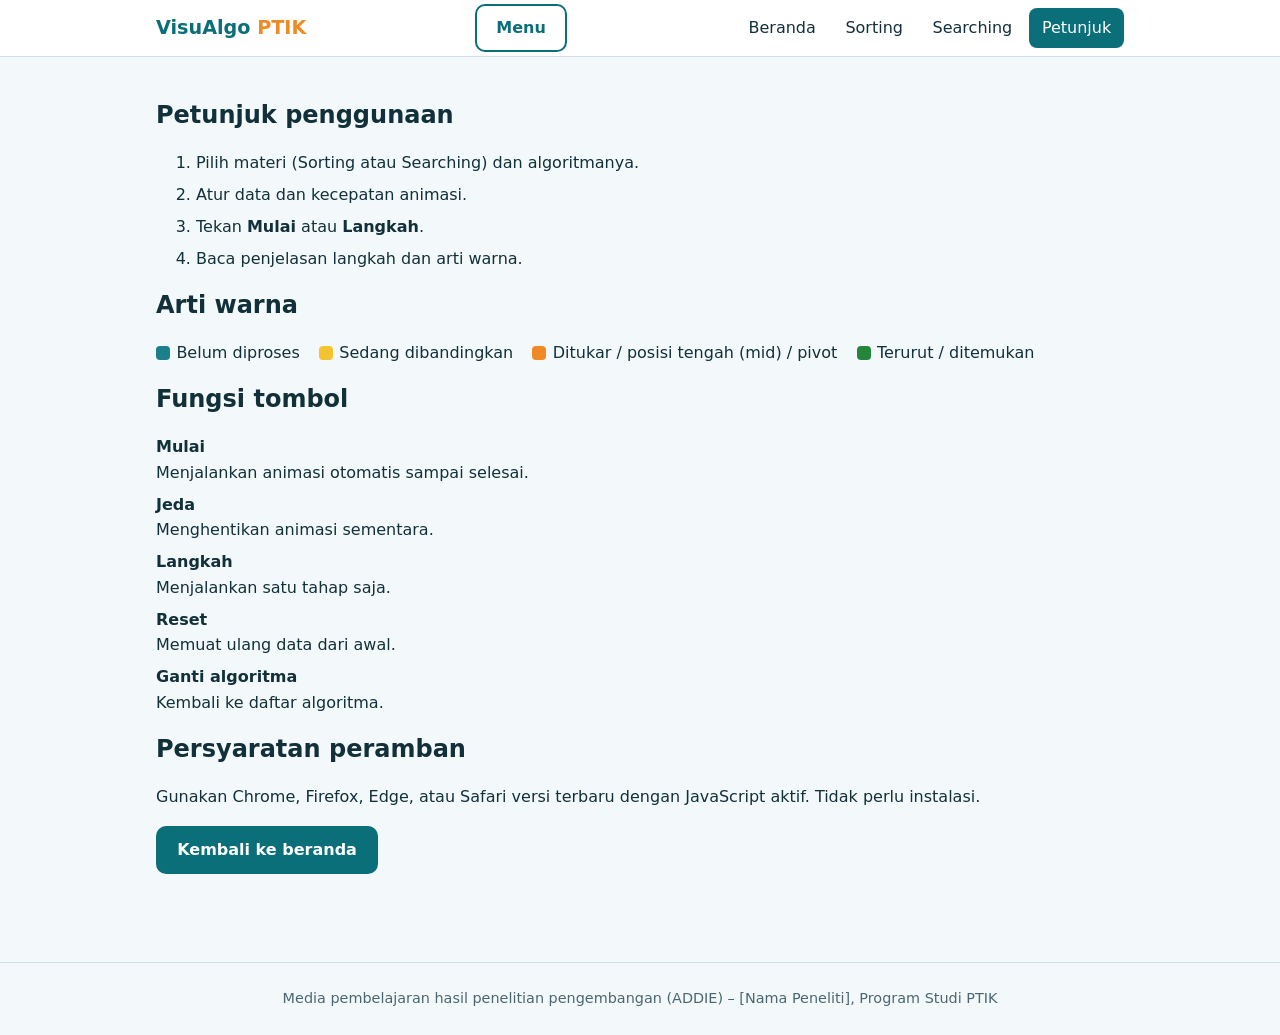
==== petunjuk.html @ 7725bb9c "Add files via upload" ====
<!DOCTYPE html>
<html lang="id">
<head>
<meta charset="UTF-8">
<meta name="viewport" content="width=device-width, initial-scale=1">
<title>Petunjuk | VisuAlgo PTIK</title>
<meta name="description" content="Media pembelajaran interaktif visualisasi algoritma Sorting dan Searching untuk mahasiswa PTIK.">
<link rel="stylesheet" href="css/style.css">
</head>
<body>
<header class="navbar"><div class="container nav-inner">
  <a class="brand" href="index.html">VisuAlgo <span>PTIK</span></a>
  <button class="nav-toggle" aria-label="Buka menu" aria-expanded="false" aria-controls="menu">Menu</button>
  <nav id="menu" aria-label="Navigasi utama">
    <a href="index.html">Beranda</a><a href="sorting.html">Sorting</a><a href="searching.html">Searching</a><a href="petunjuk.html">Petunjuk</a>
  </nav>
</div></header>
<main class="container">
<section class="section">
  <h1>Petunjuk penggunaan</h1>
  <ol class="steps">
    <li>Pilih materi (Sorting atau Searching) dan algoritmanya.</li>
    <li>Atur data dan kecepatan animasi.</li>
    <li>Tekan <strong>Mulai</strong> atau <strong>Langkah</strong>.</li>
    <li>Baca penjelasan langkah dan arti warna.</li>
  </ol>
  <h2>Arti warna</h2>
  <ul class="legend">
    <li><span class="dot idle"></span>Belum diproses</li>
    <li><span class="dot compare"></span>Sedang dibandingkan</li>
    <li><span class="dot swap"></span>Ditukar / posisi tengah (mid) / pivot</li>
    <li><span class="dot done"></span>Terurut / ditemukan</li>
  </ul>
  <h2>Fungsi tombol</h2>
  <dl>
    <dt>Mulai</dt><dd>Menjalankan animasi otomatis sampai selesai.</dd>
    <dt>Jeda</dt><dd>Menghentikan animasi sementara.</dd>
    <dt>Langkah</dt><dd>Menjalankan satu tahap saja.</dd>
    <dt>Reset</dt><dd>Memuat ulang data dari awal.</dd>
    <dt>Ganti algoritma</dt><dd>Kembali ke daftar algoritma.</dd>
  </dl>
  <h2>Persyaratan peramban</h2>
  <p>Gunakan Chrome, Firefox, Edge, atau Safari versi terbaru dengan JavaScript aktif. Tidak perlu instalasi.</p>
  <p><a class="btn" href="index.html">Kembali ke beranda</a></p>
</section>
</main>
<footer><div class="container">Media pembelajaran hasil penelitian pengembangan (ADDIE) &ndash; [Nama Peneliti], Program Studi PTIK</div></footer>
<script src="js/main.js"></script>
</body></html>
---- css/style.css ----
:root{--bg:#f3f9fa;--surface:#fff;--ink:#12303a;--muted:#4b6670;--line:#cfe0e4;--brand:#0b6f7a;--on-brand:#fff;
--c-idle:#1b7f8c;--c-compare:#f4c430;--c-swap:#f08a24;--c-done:#23863a;--r:12px}
@media (prefers-color-scheme:dark){:root{--bg:#0f1c20;--surface:#172a30;--ink:#e6f2f4;--muted:#9bb5bc;--line:#2a444c;--brand:#4fc3cf;--on-brand:#08242a}}
*{box-sizing:border-box}
body{margin:0;font:16px/1.6 system-ui,-apple-system,"Segoe UI",Roboto,sans-serif;background:var(--bg);color:var(--ink)}
[hidden]{display:none!important}
h1,h2{line-height:1.2}
.container{max-width:1000px;margin:0 auto;padding:0 1rem}
.center{text-align:center}
.section{padding:1.5rem 0}
/* navbar */
.navbar{background:var(--surface);border-bottom:1px solid var(--line);position:sticky;top:0;z-index:10}
.nav-inner{display:flex;align-items:center;justify-content:space-between;flex-wrap:wrap;min-height:56px}
.brand{font-weight:800;font-size:1.2rem;color:var(--brand);text-decoration:none}
.brand span{color:var(--c-swap)}
#menu{display:flex;gap:.25rem}
#menu a{padding:.45rem .8rem;border-radius:8px;color:var(--ink);text-decoration:none}
#menu a:hover,#menu a.active{background:var(--brand);color:var(--on-brand)}
.nav-toggle{display:none}
/* tombol */
.btn,.nav-toggle{padding:.6rem 1.2rem;border:2px solid var(--brand);border-radius:10px;background:var(--brand);color:var(--on-brand);font:inherit;font-weight:600;cursor:pointer;text-decoration:none;display:inline-block}
.btn.ghost,.nav-toggle{background:transparent;color:var(--brand)}
.btn:disabled{opacity:.45;cursor:not-allowed}
:focus-visible{outline:3px solid var(--c-swap);outline-offset:2px}
/* beranda & kartu */
.hero{padding:3rem 0 1.5rem;text-align:center}
.hero h1{font-size:clamp(1.8rem,5vw,2.8rem);margin:0 0 .75rem}
.hero p{max-width:60ch;margin:0 auto;color:var(--muted)}
.grid{display:grid;gap:1rem;grid-template-columns:repeat(auto-fit,minmax(240px,1fr));margin:1.5rem 0}
.card{display:block;text-align:left;background:var(--surface);border:2px solid var(--line);border-radius:var(--r);padding:1.2rem;color:inherit;text-decoration:none;font:inherit;cursor:pointer}
.card h2{margin:0 0 .4rem;font-size:1.25rem}
.card p{margin:0;color:var(--muted)}
.card:hover{border-color:var(--brand)}
.card.active{border-color:var(--brand);box-shadow:0 0 0 3px var(--brand)}
/* petunjuk */
.steps li,dd{margin-bottom:.4rem}
dt{font-weight:700}
dd{margin-left:0}
/* legenda */
.legend{display:flex;flex-wrap:wrap;gap:.4rem 1.2rem;list-style:none;padding:0}
.dot{display:inline-block;width:14px;height:14px;border-radius:4px;margin-right:.4rem;vertical-align:-2px}
.dot.idle{background:var(--c-idle)}.dot.compare{background:var(--c-compare)}.dot.swap{background:var(--c-swap)}.dot.done{background:var(--c-done)}
/* visualisasi */
.viz-head{display:flex;justify-content:space-between;align-items:center;gap:1rem;flex-wrap:wrap}
.controls{display:flex;flex-wrap:wrap;gap:.6rem 1rem;align-items:center;margin:1rem 0}
.controls label{display:flex;align-items:center;gap:.4rem}
input[type=text],input[type=number]{padding:.5rem;border:1px solid var(--line);border-radius:8px;background:var(--surface);color:var(--ink);font:inherit;max-width:11rem}
.stage{display:flex;align-items:flex-end;gap:4px;height:280px;padding:.75rem;background:var(--surface);border:1px solid var(--line);border-radius:var(--r)}
.stage:empty::before{content:"Area visualisasi akan tampil di sini";margin:auto;color:var(--muted)}
.bar{flex:1;min-width:0;background:var(--c-idle);color:#fff;border-radius:4px 4px 0 0;text-align:center;font-size:.75rem;transition:height .2s,background .2s}
.stage.cells{height:auto;min-height:120px;align-items:center;justify-content:center;flex-wrap:wrap;gap:8px}
.cell{min-width:52px;padding:.5rem;text-align:center;font-weight:700;color:#fff;background:var(--c-idle);border-radius:8px}
.cell small{display:block;font-weight:400}
.bar.compare,.cell.compare{background:var(--c-compare);color:#111}
.bar.swap,.cell.swap{background:var(--c-swap);color:#111}
.bar.done,.cell.done{background:var(--c-done);color:#fff}
.info{background:var(--surface);border-left:5px solid var(--brand);border-radius:8px;padding:.8rem 1rem;margin:1rem 0}
.galat{color:#b3261e;font-weight:600}
@media (prefers-color-scheme:dark){.galat{color:#ff8a80}}
.counter{font-weight:600}
/* tabel & footer */
.table-wrap{overflow-x:auto}
table{width:100%;border-collapse:collapse;background:var(--surface)}
th,td{padding:.6rem .8rem;border:1px solid var(--line);text-align:left}
th{background:var(--brand);color:var(--on-brand)}
footer{margin-top:3rem;padding:1.5rem 0;border-top:1px solid var(--line);color:var(--muted);text-align:center;font-size:.9rem}
@media (max-width:640px){
  .nav-toggle{display:block}
  #menu{display:none;width:100%;flex-direction:column;padding-bottom:.5rem}
  #menu.open{display:flex}
  .stage{height:220px}
}
@media (prefers-reduced-motion:reduce){*{transition:none!important}}
.bar.dim{opacity:.35}
.stage.many .bar{font-size:0}
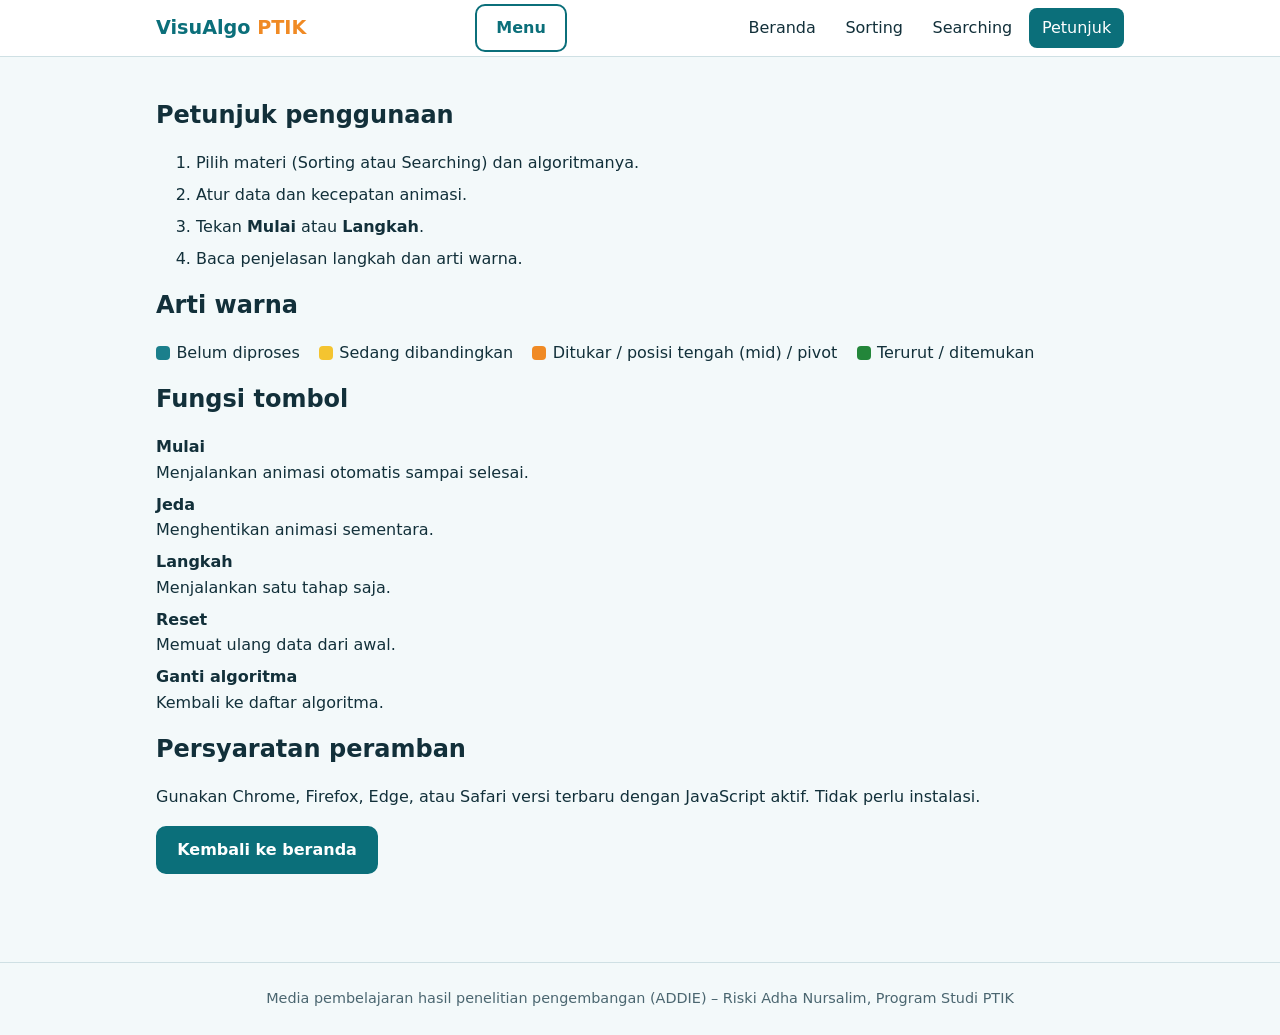
==== commit 6d7bad65: "petunjuk.html" ====
--- a/petunjuk.html
+++ b/petunjuk.html
@@ -44,6 +44,6 @@
   <p><a class="btn" href="index.html">Kembali ke beranda</a></p>
 </section>
 </main>
-<footer><div class="container">Media pembelajaran hasil penelitian pengembangan (ADDIE) &ndash; [Nama Peneliti], Program Studi PTIK</div></footer>
+<footer><div class="container">Media pembelajaran hasil penelitian pengembangan (ADDIE) &ndash; Riski Adha Nursalim, Program Studi PTIK</div></footer>
 <script src="js/main.js"></script>
 </body></html>
--- a/css/style.css
+++ b/css/style.css
@@ -73,3 +73,17 @@
 @media (prefers-reduced-motion:reduce){*{transition:none!important}}
 .bar.dim{opacity:.35}
 .stage.many .bar{font-size:0}
+/* sorting: pivot, di luar rentang (Merge Sort), mode padat */
+.bar.pivot{background:var(--c-swap);color:#111;outline:3px dashed var(--ink);outline-offset:-3px}
+.bar.dim{opacity:.3}
+.stage.padat .bar{font-size:0}
+/* searching: sel data dengan penanda low/mid/high */
+.cell{display:flex;flex-direction:column;align-items:center}
+.cell .mark{min-height:1.3em;font-size:.75rem;font-weight:700}
+.cell .val{font-size:1.1rem}
+.cell.dim{opacity:.4}
+.dot.dim{background:var(--c-idle);opacity:.4}
+/* searching: sel data berindeks + penanda low/mid/high */
+.cell span{font-size:1.15rem}
+.cell .penanda{min-height:1.3em;font-size:.7rem;font-weight:700}
+.cell.dim{opacity:.35}
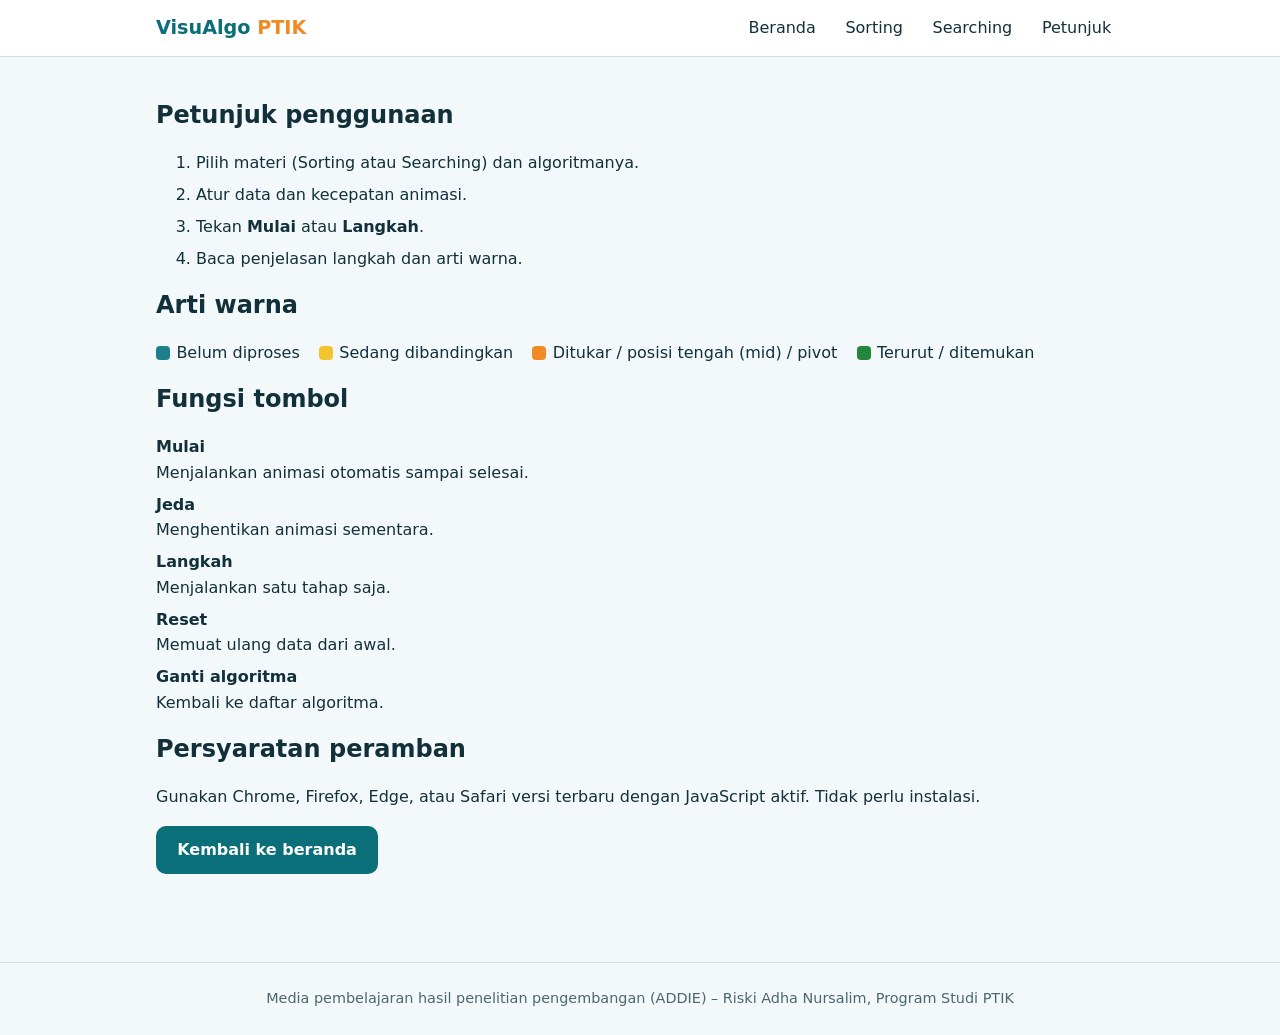
==== commit c2d80373: "petunjuk.html" ====
--- a/petunjuk.html
+++ b/petunjuk.html
@@ -10,7 +10,6 @@
 <body>
 <header class="navbar"><div class="container nav-inner">
   <a class="brand" href="index.html">VisuAlgo <span>PTIK</span></a>
-  <button class="nav-toggle" aria-label="Buka menu" aria-expanded="false" aria-controls="menu">Menu</button>
   <nav id="menu" aria-label="Navigasi utama">
     <a href="index.html">Beranda</a><a href="sorting.html">Sorting</a><a href="searching.html">Searching</a><a href="petunjuk.html">Petunjuk</a>
   </nav>
